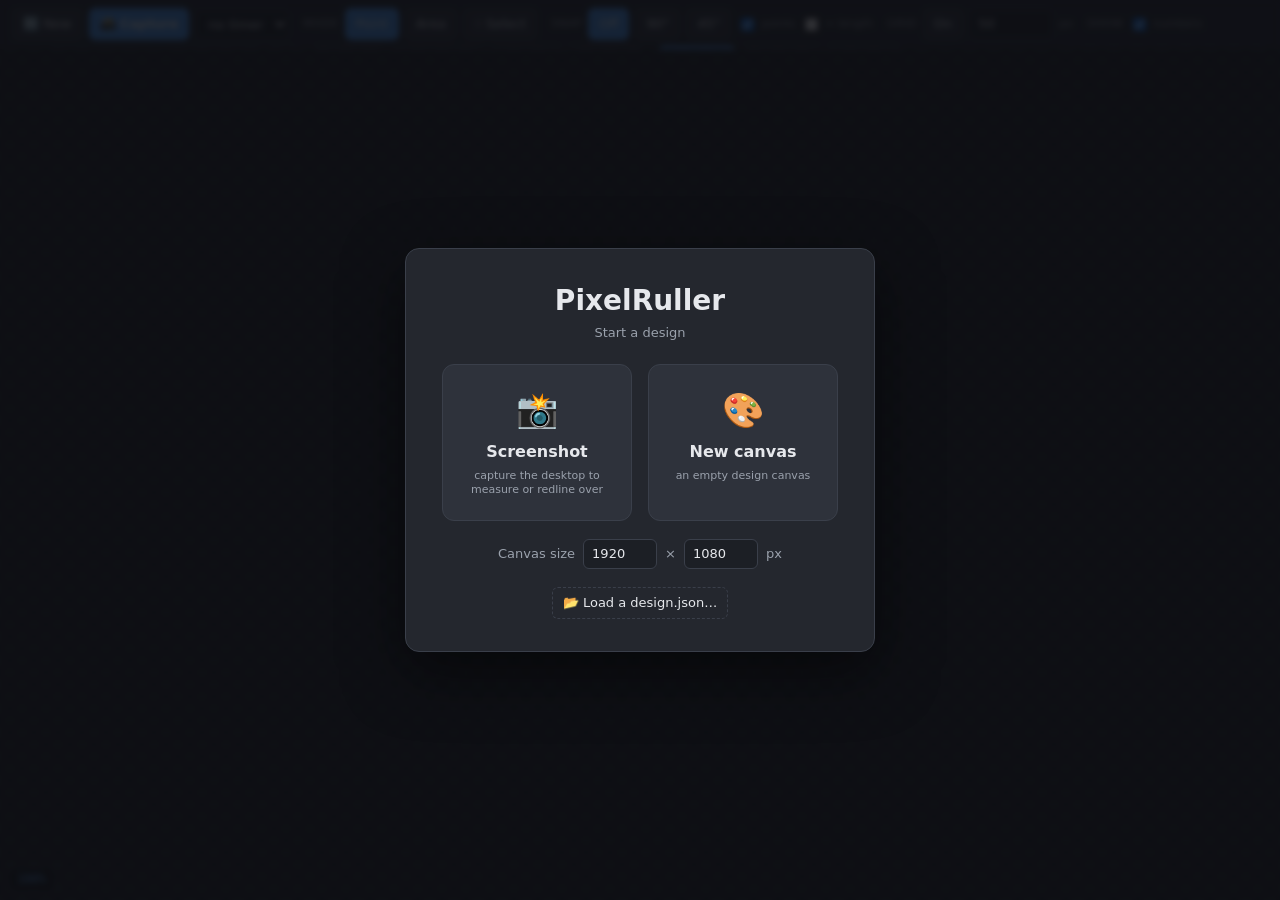
==== web/index.html @ 625cd787 "Release PixelRuller v0.0.1" ====
<!DOCTYPE html>
<html lang="en">
<head>
  <meta charset="UTF-8">
  <meta name="viewport" content="width=device-width, initial-scale=1.0">
  <title>PixelRuller</title>
  <link rel="stylesheet" href="style.css">
</head>
<body>
  <div id="toolbar">
    <div class="group">
      <button id="newDoc" title="Start over (screenshot / blank canvas)">🆕 New</button>
      <button id="capture" class="primary only-shot">📸 Capture</button>
      <select id="timer" class="only-shot" title="Delay before capture">
        <option value="0">no timer</option>
        <option value="3">3s</option>
        <option value="5">5s</option>
        <option value="10">10s</option>
      </select>
    </div>

    <div class="group" id="modeGroup" role="radiogroup" aria-label="Mode">
      <span class="label">Mode</span>
      <button class="mode active only-shot" data-mode="point">Point</button>
      <button class="mode only-shot" data-mode="area">Area</button>
      <button class="mode only-canvas" data-mode="rect">▭ Rect</button>
      <button class="mode only-canvas" data-mode="ellipse">◯ Ellipse</button>
      <button class="mode" data-mode="select">☝ Select</button>
      <button class="mode only-canvas" data-mode="move">✋ Move</button>
      <button class="mode only-canvas" data-mode="camera">📷 Camera</button>
    </div>

    <div class="group only-shot" role="radiogroup" aria-label="Snap">
      <span class="label">Snap</span>
      <button class="snap active" data-snap="off">Off</button>
      <button class="snap" data-snap="90">90°</button>
      <button class="snap" data-snap="45">45°</button>
      <label class="checkbox" title="Snap to existing points/corners"><input id="snapPoints" type="checkbox" checked> points</label>
      <label class="checkbox" title="While drawing, force each new segment to the length of the first one"><input id="eqLen" type="checkbox"> = length</label>
    </div>

    <div class="group" id="gridGroup">
      <span class="label">Grid</span>
      <button id="gridToggle">On</button>
      <input id="gridSpacing" type="number" min="2" max="500" step="1" value="50" title="Grid spacing (px)">
      <span class="unit">px</span>
    </div>

    <div class="group" id="showGroup">
      <span class="label">Show</span>
      <label class="checkbox"><input id="showNumbers" type="checkbox" checked> numbers</label>
    </div>

    <div class="group">
      <span class="label" id="nameGroupLabel">Area</span>
      <input id="areaName" type="text" placeholder="name" size="8">
      <input id="areaLabel" type="text" placeholder="label" size="8">
      <input id="areaColor" type="color" value="#ff3b30" title="Border / stroke color">
      <input id="fillColor" class="only-canvas" type="color" value="#4a9eff" title="Fill color">
      <label class="checkbox only-canvas" title="Corner roundness (px)">r <input id="radius" type="number" min="0" max="200" value="8" size="3" style="width:52px"></label>
    </div>

    <div class="group" id="actionGroup">
      <button id="finish" class="only-shot" title="Close/finish the current area (Enter)">✓ Finish</button>
      <button id="equalize" class="only-shot" title="Make all segments of the selected area the same length">≡ Equalize</button>
      <button id="copyBtn" class="only-canvas" title="Copy (Ctrl+C)">⧉ Copy</button>
      <button id="cutBtn" class="only-canvas" title="Cut (Ctrl+X)">✂ Cut</button>
      <button id="pasteBtn" class="only-canvas" title="Paste (Ctrl+V)">📋 Paste</button>
      <button id="deleteBtn" class="only-canvas" title="Delete selected (Del)">🗑 Delete</button>
      <button id="copyStyleBtn" class="only-canvas" title="Copy the selected element's style/properties">🖌 Style</button>
      <button id="pasteStyleBtn" class="only-canvas" title="Apply the copied style to the selection">🖌 Apply</button>
      <button id="groupBtn" class="only-canvas" title="Group selection (Ctrl+G)">▣ Group</button>
      <button id="makeWidgetBtn" class="only-canvas" title="Wrap 3+ selected elements as one editable composite">◈ Make Widget</button>
      <button id="enterWidgetBtn" class="only-canvas" title="Edit the selected composite's children">Enter</button>
      <button id="exitWidgetBtn" class="only-canvas" title="Leave composite editing">Exit</button>
      <button id="ungroupBtn" class="only-canvas" title="Ungroup section (Ctrl+Shift+G)">▢ Ungroup</button>
      <button id="undo" title="Undo (Ctrl+Z)">↶ Undo</button>
      <button id="clear" title="Remove everything">🧹 Clear</button>
    </div>

    <div class="group">
      <button id="save" class="primary" title="Save annotated image (Ctrl+S)">💾 Save</button>
      <button id="exportJson" title="Save the whole design as a JSON file (Ctrl+J)">{ } JSON</button>
      <button id="exportXml" class="only-canvas" title="Export the design as XML">&lt;/&gt; XML</button>
      <button id="exportCode" class="only-canvas" title="Export runnable nested HTML/CSS">&lt;/&gt; Code</button>
      <button id="flowText" class="only-canvas" title="Export a text flow-chart outline">▤ Flow</button>
      <button id="loadJson" title="Load a design.json file (Ctrl+O)">📂 Load</button>
      <label class="checkbox"><input id="autosave" type="checkbox"> auto-save areas</label>
    </div>

    <div class="group grow">
      <span id="coords" class="coords">—</span>
    </div>
  </div>

  <div id="stage">
    <canvas id="canvas"></canvas>
    <div id="hint" class="hint"></div>
    <div id="countdown" class="countdown"></div>
    <div id="distBox" class="distbox"></div>
    <div id="scaleBox" class="scalebox">100%</div>
    <button id="addWin" class="addwin only-canvas" title="Add the active toolkit window preset (new row)">＋</button>
  </div>

  <div id="bottomBar" class="bottombar">
    <div class="group only-canvas" id="paletteGroup">
      <span class="label">Theme</span>
      <select id="themeSel"></select>
      <div id="swatches" class="swatches" title="Click: fill · Right-click: border"></div>
      <button id="applyTheme" title="Apply this theme's colors to the whole design">🎨 Theme design</button>
    </div>
    <div class="group grow only-canvas" id="cmdGroup">
      <span class="label">cmd</span>
      <div class="cmd-wrap">
        <input id="cmdInput" type="text" placeholder='command… try "help"' spellcheck="false" autocomplete="off">
        <div id="cmdHist" class="cmd-hist" hidden></div>
      </div>
    </div>
  </div>

  <div id="library" class="library">
    <div class="lib-head">
      <span>Library</span>
      <button id="libCollapse" title="Collapse / expand">⟩</button>
    </div>
    <div class="lib-body">
      <div class="lib-cats">
        <button class="lib-cat active" data-cat="widgets">Widgets</button>
        <button class="lib-cat" data-cat="icons">Icons</button>
      </div>
      <div id="libToolkits" class="lib-toolkits">
        <button class="lib-tk active" data-tk="gtk4">GTK 4</button>
        <button class="lib-tk" data-tk="kde">KDE</button>
      </div>
      <input id="libSearch" class="lib-search" type="text" placeholder="search widgets…">
      <div id="libGrid" class="lib-grid" hidden></div>
      <div id="libWidgets" class="lib-widgets"></div>
    </div>
  </div>

  <div id="toast" class="toast"></div>

  <div id="start" class="start">
    <div class="start-card">
      <div class="start-title">PixelRuller</div>
      <div class="start-sub">Start a design</div>
      <div class="start-actions">
        <button id="startShot" class="start-btn">
          <span class="start-icon">📸</span>
          <span class="start-name">Screenshot</span>
          <span class="start-desc">capture the desktop to measure or redline over</span>
        </button>
        <button id="startBlank" class="start-btn">
          <span class="start-icon">🎨</span>
          <span class="start-name">New canvas</span>
          <span class="start-desc">an empty design canvas</span>
        </button>
      </div>
      <div class="start-row">
        Canvas size
        <input id="startW" type="number" min="1" value="1920"> ×
        <input id="startH" type="number" min="1" value="1080"> px
      </div>
      <div class="start-row">
        <button id="startLoad" class="start-load">📂 Load a design.json…</button>
      </div>
    </div>
  </div>

  <input id="fileInput" type="file" accept=".json,application/json" hidden>

  <div id="sidebar" class="sidebar">
    <div class="sb-head">
      <span>Panel</span>
      <button id="sbCollapse" title="Collapse / expand">⟨</button>
    </div>
    <div class="sb-body">
      <section class="pp-sec" id="toolsSec">
        <div class="pp-sec-head">Tools <span class="pp-caret">▾</span></div>
        <div class="pp-sec-body" id="toolsHost"></div>
      </section>
      <section class="pp-sec" id="treeSec">
        <div class="pp-sec-head">Elements <span class="pp-caret">▾</span></div>
        <div class="pp-sec-body pp-sec-flush" id="treeHost" title="Click: select · Drag: re-parent / reorder · ▲: bring to front"></div>
      </section>
  <div id="propPanel" class="proppanel empty">
    <div class="pp-head">
      <span id="ppTitle">Properties</span>
      <button id="ppClose" title="Deselect (Esc)">✕</button>
    </div>
    <div class="pp-empty">Select an element to edit its properties</div>
    <div class="pp-sections">
      <section class="pp-sec">
        <div class="pp-sec-head">Position &amp; size <span class="pp-caret">▾</span></div>
        <div class="pp-sec-body">
          <div class="pp-row">
            <label>X <input id="ppX" type="number"></label>
            <label>Y <input id="ppY" type="number"></label>
          </div>
          <div class="pp-row">
            <label>W <input id="ppW" type="number" min="1"></label>
            <label>H <input id="ppH" type="number" min="1"></label>
          </div>
          <label class="pp-check" title="Pinned / absolutely positioned (doesn't scroll with content)"><input id="ppFixed" type="checkbox"> Fixed position</label>
          <label class="pp-full">Parent
            <select id="ppParent"></select>
          </label>
          <div class="pp-kids" id="ppKids" hidden></div>
          <div class="pp-row">
            <label>Depth <input id="ppZ" type="number"></label>
            <button id="ppFront" type="button" title="Bring to front">▲ Front</button>
            <button id="ppBack" type="button" title="Send to back">▼ Back</button>
          </div>
        </div>
      </section>
      <section class="pp-sec">
        <div class="pp-sec-head">Layout sizing <span class="pp-caret">▾</span></div>
        <div class="pp-sec-body">
          <div class="pp-row">
            <label>Width
              <select id="ppSizeX"><option value="fixed">fixed</option><option value="fill">fill</option><option value="percent">percentage</option><option value="hug">hug content</option></select>
            </label>
            <label>Height
              <select id="ppSizeY"><option value="fixed">fixed</option><option value="fill">fill</option><option value="percent">percentage</option><option value="hug">hug content</option></select>
            </label>
          </div>
          <div class="pp-row">
            <label>Width % <input id="ppPercentW" type="number" min="0" max="100" step="0.1"></label>
            <label>Height % <input id="ppPercentH" type="number" min="0" max="100" step="0.1"></label>
          </div>
          <label>Grow weight <input id="ppGrow" type="number" min="0" step="0.1"></label>
          <div class="pp-row">
            <label>Min W <input id="ppMinW" type="number" min="0"></label>
            <label>Max W <input id="ppMaxW" type="number" min="0" placeholder="none"></label>
          </div>
          <div class="pp-row">
            <label>Min H <input id="ppMinH" type="number" min="0"></label>
            <label>Max H <input id="ppMaxH" type="number" min="0" placeholder="none"></label>
          </div>
          <div class="pp-row">
            <label>Column span <input id="ppColSpan" type="number" min="1"></label>
            <label>Row span <input id="ppRowSpan" type="number" min="1"></label>
          </div>
        </div>
      </section>
      <section class="pp-sec">
        <div class="pp-sec-head">Appearance <span class="pp-caret">▾</span></div>
        <div class="pp-sec-body">
          <label class="pp-check"><input id="ppFilled" type="checkbox"> Filled</label>
          <label class="pp-full">Fill <input id="ppFill" type="color"><button class="pp-copy" data-copy="ppFill" title="Copy color" tabindex="-1">⧉</button></label>
          <label class="pp-slider">Radius <input id="ppRadius" type="range" min="0" max="200" step="1"><span id="ppRadiusv" class="pp-val">0</span></label>
          <label class="pp-slider">Opacity <input id="ppOpacity" type="range" min="0" max="100" step="1"><span id="ppOpacityv" class="pp-val">100</span></label>
        </div>
      </section>
      <section class="pp-sec" id="ppCompositeSec" hidden>
        <div class="pp-sec-head">Composite frame <span class="pp-caret">▾</span></div>
        <div class="pp-sec-body">
          <div class="pp-note">Frame styling and corner clipping belong to the composite only; child styles and geometry stay independent.</div>
          <label class="pp-check"><input id="ppCornersLinked" type="checkbox" checked> Link all corners</label>
          <div class="pp-side-grid">
            <span class="pp-side-lbl">Radius</span>
            <label>TL <input id="ppRadiusTL" type="number" min="0"></label>
            <label>TR <input id="ppRadiusTR" type="number" min="0"></label>
            <label>BR <input id="ppRadiusBR" type="number" min="0"></label>
            <label>BL <input id="ppRadiusBL" type="number" min="0"></label>
          </div>
          <label>Resize
            <select id="ppResizeMode"><option value="reflow">frame / reflow children</option><option value="scale">scale everything</option></select>
          </label>
          <div class="pp-row"><button id="ppEnterComposite" type="button">Enter child editing</button><button id="ppExitComposite" type="button">Exit child editing</button></div>
        </div>
      </section>
      <section class="pp-sec">
        <div class="pp-sec-head">Border <span class="pp-caret">▾</span></div>
        <div class="pp-sec-body">
          <label class="pp-full">Color <input id="ppStroke" type="color"><button class="pp-copy" data-copy="ppStroke" title="Copy color" tabindex="-1">⧉</button></label>
          <label class="pp-slider">Width <input id="ppStrokeW" type="range" min="0" max="20" step="1"><span id="ppStrokeWv" class="pp-val">1</span></label>
          <label class="pp-slider">Opacity <input id="ppStrokeO" type="range" min="0" max="100" step="1"><span id="ppStrokeOv" class="pp-val">100</span></label>
        </div>
      </section>
      <section class="pp-sec">
        <div class="pp-sec-head">Spacing <span class="pp-caret">▾</span></div>
        <div class="pp-sec-body">
          <div class="pp-side-grid">
            <span class="pp-side-lbl">Margin</span>
            <label>T <input id="ppMarT" type="number" min="0"></label>
            <label>R <input id="ppMarR" type="number" min="0"></label>
            <label>B <input id="ppMarB" type="number" min="0"></label>
            <label>L <input id="ppMarL" type="number" min="0"></label>
          </div>
          <div class="pp-side-grid">
            <span class="pp-side-lbl">Padding</span>
            <label>T <input id="ppPadT" type="number" min="0"></label>
            <label>R <input id="ppPadR" type="number" min="0"></label>
            <label>B <input id="ppPadB" type="number" min="0"></label>
            <label>L <input id="ppPadL" type="number" min="0"></label>
          </div>
        </div>
      </section>
      <section class="pp-sec">
        <div class="pp-sec-head">Text <span class="pp-caret">▾</span></div>
        <div class="pp-sec-body">
          <label class="pp-full">Text <input id="ppText" type="text"></label>
          <label class="pp-slider">Font <input id="ppFont" type="range" min="6" max="96" step="1"><span id="ppFontv" class="pp-val">14</span></label>
          <div class="pp-row">
            <label>Align H
              <select id="ppAlignH"><option value="left">left</option><option value="center" selected>center</option><option value="right">right</option></select>
            </label>
            <label>Align V
              <select id="ppAlignV"><option value="top">top</option><option value="middle" selected>middle</option><option value="bottom">bottom</option></select>
            </label>
          </div>
          <label class="pp-full">Text color <input id="ppTextColor" type="color"><button class="pp-copy" data-copy="ppTextColor" title="Copy color" tabindex="-1">⧉</button></label>
        </div>
      </section>
      <section class="pp-sec" id="ppIconSec" hidden>
        <div class="pp-sec-head">Icon / SVG <span class="pp-caret">▾</span></div>
        <div class="pp-sec-body">
          <label class="pp-full">Asset
            <select id="ppIcon"><option value="">None</option></select>
          </label>
          <label class="pp-slider">Size <input id="ppIconSize" type="range" min="8" max="128" step="1"><span id="ppIconSizev" class="pp-val">18</span></label>
          <label class="pp-full">Placement
            <select id="ppIconPosition">
              <option value="left">left of text</option>
              <option value="right">right of text</option>
              <option value="top">above text</option>
              <option value="bottom">below text</option>
              <option value="only">icon only</option>
            </select>
          </label>
          <label>Gap <input id="ppIconGap" type="number" min="0" max="64"></label>
          <div class="pp-note">The widget's fill remains its background. Clear Text or choose icon only for controls such as a hamburger button.</div>
        </div>
      </section>
      <section class="pp-sec" id="ppStateSec">
        <div class="pp-sec-head">State <span class="pp-caret">▾</span></div>
        <div class="pp-sec-body">
          <label class="pp-check" id="ppStateBoolRow"><input id="ppStateBool" type="checkbox"> <span id="ppStateBoolLbl">Checked</span></label>
          <label class="pp-slider" id="ppStateValRow">Value <input id="ppStateVal" type="range" min="0" max="100" step="1"><span id="ppStateValv" class="pp-val">0</span></label>
          <label id="ppStateCountRow">Rows <input id="ppStateCount" type="number" min="0" max="50"></label>
          <label class="pp-check" id="ppScrollBindRow"><input id="ppScrollBind" type="checkbox"> Bind to parent scrolling</label>
        </div>
      </section>
      <section class="pp-sec" id="ppLayoutSec">
        <div class="pp-sec-head">Layout <span class="pp-caret">▾</span></div>
        <div class="pp-sec-body">
          <label>Layout
            <select id="ppLayout"><option value="none">none</option><option value="vertical">vertical</option><option value="horizontal">horizontal</option><option value="table">table</option></select>
          </label>
          <label>Align
            <select id="ppAlign"><option value="left">left</option><option value="center">center</option><option value="right">right</option></select>
          </label>
          <label>Gap <input id="ppGap" type="number" min="0"></label>
          <label>Columns <input id="ppCols" type="number" min="1"></label>
          <label class="pp-check"><input id="ppWrap" type="checkbox"> Wrap children</label>
          <label>Overflow
            <select id="ppOverflow"><option value="visible">visible</option><option value="clip">clip</option><option value="scroll">scroll</option></select>
          </label>
          <div class="pp-row" id="ppScrollRow">
            <label>Scroll X <input id="ppScrollX" type="number" min="0"></label>
            <label>Scroll Y <input id="ppScrollY" type="number" min="0"></label>
          </div>
          <button id="ppArrange" type="button">⤢ Arrange children</button>
        </div>
      </section>
      <section class="pp-sec">
        <div class="pp-sec-head">Name <span class="pp-caret">▾</span></div>
        <div class="pp-sec-body">
          <label class="pp-full">Name <input id="ppName" type="text"></label>
        </div>
      </section>
    </div>
  </div>
    </div>
  </div>

  <script src="app.js"></script>
</body>
</html>
---- web/style.css ----
:root {
  --bg: #1a1c20;
  --panel: #24272e;
  --panel-hi: #2e323b;
  --border: #3a3f4a;
  --text: #e6e8ec;
  --muted: #9aa1ac;
  --accent: #4a9eff;
  --accent-hi: #61abff;
}

* { box-sizing: border-box; }

/* The hidden attribute must win over display rules (grid/flex) on panels. */
[hidden] { display: none !important; }

/* Mode-specific tool visibility (set on <body> by applyModeUI). */
body.mode-canvas .only-shot { display: none !important; }
body.mode-shot .only-canvas { display: none !important; }
/* Before any document exists, hide canvas-only tools by default. */
body:not(.mode-canvas) .only-canvas { display: none; }

/* Bottom options bar (creation mode): grid/show-numbers/etc. live here. */
.bottombar {
  position: absolute;
  left: 0; right: 0; bottom: 0;
  height: 44px;
  display: none;
  align-items: center;
  gap: 6px 14px;
  padding: 6px 12px;
  background: var(--panel);
  border-top: 1px solid var(--border);
  z-index: 4;
  overflow: visible; /* the command history pops up above the bar */
}
body.mode-canvas .bottombar { display: flex; right: 210px; }
body.mode-canvas #stage { bottom: 44px; right: 210px; }
body.mode-canvas.lib-collapsed .bottombar { right: 34px; }
body.mode-canvas.lib-collapsed #stage { right: 34px; }

/* Right Library panel (creation mode) */
.library {
  position: absolute;
  top: 49px; right: 0; bottom: 0;
  width: 210px;
  display: none;
  flex-direction: column;
  background: var(--panel);
  border-left: 1px solid var(--border);
  z-index: 4;
}
body.mode-canvas .library { display: flex; }
body.lib-collapsed .library { width: 34px; }
body.lib-collapsed .lib-body { display: none; }

.lib-head {
  display: flex;
  align-items: center;
  justify-content: space-between;
  padding: 8px 10px;
  font-weight: 600;
  border-bottom: 1px solid var(--border);
}
.lib-head button { padding: 2px 8px; }
body.lib-collapsed .lib-head span { display: none; }

.lib-body { display: flex; flex-direction: column; min-height: 0; flex: 1; }
.lib-cats { display: flex; gap: 6px; padding: 8px 10px 0; }
.lib-cat { font-size: 12px; padding: 4px 10px; }
.lib-search { margin: 8px 10px; }
.lib-grid {
  flex: 1;
  overflow-y: auto;
  display: grid;
  grid-template-columns: repeat(3, 1fr);
  gap: 6px;
  padding: 0 10px 10px;
  align-content: start;
}
.lib-item {
  aspect-ratio: 1;
  display: flex;
  align-items: center;
  justify-content: center;
  padding: 6px;
  background: var(--panel-hi);
  border: 1px solid var(--border);
  border-radius: 6px;
  cursor: pointer;
}
.lib-item:hover { border-color: var(--accent); }
.lib-item img { max-width: 100%; max-height: 100%; pointer-events: none; }
.lib-item.hidden { display: none; }

.lib-toolkits { display: flex; gap: 6px; padding: 8px 10px 0; }
.lib-tk { font-size: 12px; padding: 3px 10px; }
.lib-widgets {
  flex: 1;
  overflow-y: auto;
  padding: 8px 10px 10px;
  display: flex;
  flex-direction: column;
  gap: 6px;
}
.lib-widget { text-align: left; padding: 8px 10px; width: 100%; }
.lib-widget:hover { border-color: var(--accent); }
.lib-widget[draggable="true"] { cursor: grab; }
.lib-widget[draggable="true"]:active { cursor: grabbing; }
.lib-preset { border-color: color-mix(in srgb, var(--accent) 55%, var(--border)); }
canvas.library-drop { outline: 2px solid var(--accent); outline-offset: -3px; }

.lib-wsec { margin-bottom: 4px; }
.lib-wsec-head {
  display: flex;
  align-items: center;
  justify-content: space-between;
  padding: 6px 4px;
  font-size: 11px;
  text-transform: uppercase;
  letter-spacing: 0.04em;
  color: var(--muted);
  cursor: pointer;
  user-select: none;
}
.lib-wsec-head:hover { color: var(--text); }
.lib-wsec-body { display: flex; flex-direction: column; gap: 6px; }
.lib-wsec.collapsed .pp-caret { transform: rotate(-90deg); display: inline-block; }
.lib-wsec.collapsed .lib-wsec-body { display: none; }

html, body {
  margin: 0;
  height: 100%;
  background: var(--bg);
  color: var(--text);
  font: 13px/1.4 system-ui, "Segoe UI", sans-serif;
  overflow: hidden;
}

#toolbar {
  display: flex;
  flex-wrap: wrap;
  align-items: center;
  gap: 6px 14px;
  padding: 8px 12px;
  background: var(--panel);
  border-bottom: 1px solid var(--border);
  user-select: none;
}

.group {
  display: flex;
  align-items: center;
  gap: 6px;
}

.group.grow { flex: 1; justify-content: flex-end; }

.label {
  color: var(--muted);
  font-size: 11px;
  text-transform: uppercase;
  letter-spacing: 0.04em;
}

.unit { color: var(--muted); font-size: 11px; }

button {
  background: var(--panel-hi);
  color: var(--text);
  border: 1px solid var(--border);
  border-radius: 6px;
  padding: 6px 10px;
  cursor: pointer;
  font: inherit;
}

button:hover { background: #383d47; }
button:active { transform: translateY(1px); }

button.active {
  background: var(--accent);
  border-color: var(--accent);
  color: #fff;
}

button.primary {
  background: var(--accent);
  border-color: var(--accent);
  color: #fff;
  font-weight: 600;
}
button.primary:hover { background: var(--accent-hi); }

input[type="text"], input[type="number"] {
  background: #1c1f25;
  color: var(--text);
  border: 1px solid var(--border);
  border-radius: 6px;
  padding: 5px 8px;
  font: inherit;
}

select {
  background: #1c1f25;
  color: var(--text);
  border: 1px solid var(--border);
  border-radius: 6px;
  padding: 5px 8px;
  font: inherit;
  cursor: pointer;
}

input[type="color"] {
  width: 30px;
  height: 30px;
  padding: 2px;
  border: 1px solid var(--border);
  border-radius: 6px;
  background: #1c1f25;
  cursor: pointer;
}

.checkbox {
  display: flex;
  align-items: center;
  gap: 4px;
  color: var(--muted);
  font-size: 11px;
  cursor: pointer;
}

.coords {
  font-family: ui-monospace, "Cascadia Code", monospace;
  font-size: 13px;
  color: var(--accent-hi);
  background: #14161a;
  padding: 5px 10px;
  border-radius: 6px;
  border: 1px solid var(--border);
  min-width: 200px;
  text-align: right;
}

#stage {
  position: absolute;
  inset: 49px 0 0 0;
  overflow: hidden;
  background:
    repeating-conic-gradient(#202329 0% 25%, #1a1c20 0% 50%) 50% / 24px 24px;
}

#canvas {
  position: absolute;
  top: 0;
  left: 0;
  cursor: none;
}

.hint {
  position: absolute;
  left: 50%;
  top: 40%;
  transform: translate(-50%, -50%);
  color: var(--muted);
  font-size: 15px;
  text-align: center;
  pointer-events: none;
  max-width: 460px;
}

.countdown {
  position: absolute;
  inset: 0;
  display: none;
  align-items: center;
  justify-content: center;
  font-size: 20vh;
  font-weight: 700;
  color: rgba(255, 255, 255, 0.9);
  text-shadow: 0 4px 30px rgba(0, 0, 0, 0.7);
  background: rgba(10, 12, 16, 0.35);
  pointer-events: none;
  z-index: 5;
}

.countdown.show { display: flex; }

/* AutoCAD-style typed-distance box that follows the cursor */
.distbox {
  position: absolute;
  display: none;
  background: #0d0f12;
  border: 1px solid var(--accent);
  color: var(--accent-hi);
  font-family: ui-monospace, "Cascadia Code", monospace;
  font-size: 13px;
  padding: 4px 8px;
  border-radius: 6px;
  pointer-events: none;
  z-index: 6;
}

.distbox.show { display: block; }

/* Zoom / scale readout at the bottom-left of the stage */
.scalebox {
  position: absolute;
  left: 8px;
  bottom: 8px;
  background: rgba(13, 15, 18, 0.82);
  color: var(--accent-hi);
  border: 1px solid var(--border);
  font-family: ui-monospace, "Cascadia Code", monospace;
  font-size: 12px;
  padding: 3px 8px;
  border-radius: 6px;
  pointer-events: none;
  z-index: 5;
}

.toast {
  position: absolute;
  bottom: 22px;
  left: 50%;
  transform: translateX(-50%) translateY(20px);
  background: #0d0f12;
  color: var(--text);
  border: 1px solid var(--border);
  padding: 10px 16px;
  border-radius: 8px;
  opacity: 0;
  transition: opacity 0.2s, transform 0.2s;
  pointer-events: none;
  max-width: 80vw;
  z-index: 14;
}

/* Canvas notifications belong above the 44px bottom toolbar, inside the
   usable design area, with enough breathing room to read both surfaces. */
body.mode-canvas .toast { bottom: 58px; }

.toast.show {
  opacity: 1;
  transform: translateX(-50%) translateY(0);
}

.toast.error { border-color: #ff5b52; }

/* Left sidebar (creation mode): Tools category + element Properties, docked. */
.sidebar {
  position: absolute;
  top: 49px; left: 0; bottom: 0;
  width: 300px;
  display: none;
  flex-direction: column;
  background: var(--panel);
  border-right: 1px solid var(--border);
  z-index: 4;
}
body.mode-canvas .sidebar { display: flex; }
body.sb-collapsed .sidebar { width: 34px; }
body.sb-collapsed .sb-body { display: none; }
body.sb-collapsed .sb-head span { display: none; }
body.mode-canvas #stage { left: 300px; }
body.mode-canvas .bottombar { left: 300px; }
body.mode-canvas.sb-collapsed #stage { left: 34px; }
body.mode-canvas.sb-collapsed .bottombar { left: 34px; }

.sb-head {
  display: flex;
  align-items: center;
  justify-content: space-between;
  padding: 8px 10px;
  font-weight: 600;
  border-bottom: 1px solid var(--border);
}
.sb-head button { padding: 2px 8px; }
.sb-body { display: flex; flex-direction: column; min-height: 0; flex: 1; overflow-y: auto; }

/* Tool groups relocated into the sidebar wrap as an icon-ish grid. */
#toolsHost { flex-direction: row; flex-wrap: wrap; gap: 6px; }
#toolsHost .group { display: flex; flex-wrap: wrap; gap: 6px; }
#toolsHost .group > .label { flex-basis: 100%; }

/* Elements tree: full hierarchy, visible even when z hides something. */
.pp-sec-flush { padding: 0 0 4px !important; gap: 0 !important; }
#treeHost { max-height: 32vh; overflow-y: auto; }
.tree-row {
  display: flex;
  align-items: center;
  gap: 6px;
  padding: 3px 8px;
  font-size: 12px;
  cursor: pointer;
  user-select: none;
}
.tree-row:hover { background: var(--panel-hi); }
.tree-row.active { background: rgba(74, 158, 255, 0.18); }
.tree-row.editing { box-shadow: inset 3px 0 0 #b084ff; }
.tree-row.dragover { outline: 1px dashed var(--accent); outline-offset: -1px; }
.tree-name { flex: 1; overflow: hidden; text-overflow: ellipsis; white-space: nowrap; }
.tree-meta { font-size: 10px; color: var(--muted); font-family: ui-monospace, monospace; flex: none; }
.tree-front {
  padding: 0 5px;
  background: transparent;
  border: none;
  color: var(--muted);
  font-size: 11px;
  flex: none;
}
.tree-front:hover { color: var(--accent-hi); background: transparent; }
.proppanel { border-top: 1px solid var(--border); }
.pp-empty { padding: 14px 12px; font-size: 12px; color: var(--muted); display: none; }
.pp-kids { font-size: 11px; color: var(--muted); }

/* Per-side margin/padding grid: label + T R B L inputs. */
.pp-side-grid { display: flex; align-items: center; gap: 4px; }
.pp-side-grid .pp-side-lbl { font-size: 11px; color: var(--muted); width: 52px; flex: none; }
.pp-side-grid label { flex: 1; min-width: 0; gap: 3px; }
.pp-side-grid input[type="number"] { width: 100%; min-width: 0; padding: 3px 4px; }

/* Theme palette (bottom bar) */
.swatches { display: flex; gap: 4px; align-items: center; }
.swatch {
  width: 20px; height: 20px;
  border-radius: 5px;
  border: 1px solid var(--border);
  cursor: pointer;
  flex: none;
}
.swatch:hover { border-color: var(--accent); }

/* Command line (bottom bar) + history popup */
.cmd-wrap { position: relative; flex: 1; min-width: 160px; }
#cmdInput {
  width: 100%;
  font-family: ui-monospace, monospace;
  font-size: 12px;
}
.cmd-hist {
  position: absolute;
  bottom: calc(100% + 6px);
  left: 0; right: 0;
  background: var(--panel);
  border: 1px solid var(--border);
  border-radius: 8px;
  box-shadow: 0 -8px 30px rgba(0, 0, 0, 0.45);
  max-height: 220px;
  overflow-y: auto;
  z-index: 12;
}
.cmd-line {
  display: flex;
  justify-content: space-between;
  gap: 10px;
  padding: 5px 10px;
  font-family: ui-monospace, monospace;
  font-size: 11px;
  cursor: pointer;
  white-space: nowrap;
}
.cmd-line:hover { background: var(--panel-hi); }
.cmd-line em { color: var(--muted); font-style: normal; overflow: hidden; text-overflow: ellipsis; }
.cmd-line.err em { color: #ff7b63; }
.proppanel.empty .pp-empty { display: block; }
.proppanel.empty .pp-sections { display: none; }

.pp-head {
  display: flex;
  align-items: center;
  justify-content: space-between;
  padding: 8px 12px;
  background: var(--panel-hi);
  border-bottom: 1px solid var(--border);
  font-weight: 600;
}

.pp-head button {
  padding: 2px 8px;
  background: transparent;
  border: none;
  color: var(--muted);
  font-size: 15px;
}
.pp-head button:hover { color: var(--text); background: transparent; }

.pp-sections { overflow-y: visible; }
.pp-sec { border-bottom: 1px solid var(--border); }
.pp-sec-head {
  display: flex;
  align-items: center;
  justify-content: space-between;
  padding: 7px 12px;
  font-size: 11px;
  text-transform: uppercase;
  letter-spacing: 0.04em;
  color: var(--muted);
  cursor: pointer;
  user-select: none;
}
.pp-sec-head:hover { color: var(--text); }
.pp-caret { transition: transform 0.1s; }
.pp-sec.collapsed .pp-caret { transform: rotate(-90deg); }
.pp-sec.collapsed .pp-sec-body { display: none; }
.pp-sec-body { padding: 4px 12px 10px; display: flex; flex-direction: column; gap: 8px; }
/* Single column: every field stacks one under the other (fits the narrow panel). */
.pp-row { display: flex; flex-direction: column; gap: 8px; align-items: stretch; }
.proppanel label { justify-content: space-between; }
.pp-check { color: var(--text) !important; }
.pp-slider { display: flex; align-items: center; gap: 8px; }
.pp-slider input[type="range"] { flex: 1; min-width: 0; accent-color: var(--accent); }
.pp-val {
  min-width: 30px;
  text-align: right;
  font-family: ui-monospace, monospace;
  color: var(--accent-hi);
  cursor: text;
}
.pp-val:hover { text-decoration: underline; }
.pp-val-edit {
  width: 52px !important;
  flex: none !important;
  padding: 1px 4px !important;
  font-family: ui-monospace, monospace;
  text-align: right;
}
.pp-copy {
  padding: 2px 7px;
  flex: none;
  font-size: 12px;
}
.proppanel select {
  flex: 1;
  min-width: 0;
  background: #1c1f25;
  color: var(--text);
  border: 1px solid var(--border);
  border-radius: 5px;
  padding: 3px 4px;
  font: inherit;
}
.proppanel label {
  display: flex;
  align-items: center;
  gap: 6px;
  font-size: 11px;
  color: var(--muted);
  flex: 1;
}
.proppanel label.pp-full { width: 100%; }
.pp-note { color: var(--muted); font-size: 11px; line-height: 1.35; }
.proppanel input[type="text"], .proppanel input[type="number"] {
  flex: 1;
  min-width: 0;
  background: #1c1f25;
  color: var(--text);
  border: 1px solid var(--border);
  border-radius: 5px;
  padding: 4px 6px;
  font: inherit;
}
.proppanel input[type="color"] {
  width: 100%;
  height: 26px;
  padding: 2px;
  border: 1px solid var(--border);
  border-radius: 5px;
  background: #1c1f25;
}

/* Floating "+" — add a window to a new row (creation mode). */
.addwin {
  position: absolute;
  right: 18px; bottom: 18px;
  width: 44px; height: 44px;
  border-radius: 50%;
  font-size: 22px;
  line-height: 1;
  background: var(--accent);
  color: #fff;
  border: none;
  box-shadow: 0 6px 20px rgba(0, 0, 0, 0.45);
  z-index: 5;
}
.addwin:hover { background: var(--accent-hi); }

/* Start-mode chooser */
.start {
  position: absolute;
  inset: 0;
  display: flex;
  align-items: center;
  justify-content: center;
  background: rgba(12, 14, 18, 0.85);
  backdrop-filter: blur(3px);
  z-index: 20;
}

.start.hidden { display: none; }

.start-card {
  background: var(--panel);
  border: 1px solid var(--border);
  border-radius: 14px;
  padding: 32px 36px;
  text-align: center;
  box-shadow: 0 20px 60px rgba(0, 0, 0, 0.5);
}

.start-title { font-size: 28px; font-weight: 700; }
.start-sub { color: var(--muted); margin: 4px 0 22px; }

.start-actions { display: flex; gap: 16px; }

.start-btn {
  display: flex;
  flex-direction: column;
  align-items: center;
  gap: 6px;
  width: 190px;
  padding: 22px 16px;
  background: var(--panel-hi);
  border: 1px solid var(--border);
  border-radius: 12px;
  cursor: pointer;
}

.start-btn:hover { border-color: var(--accent); background: #333945; }
.start-icon { font-size: 34px; }
.start-name { font-size: 16px; font-weight: 600; }
.start-desc { font-size: 11px; color: var(--muted); line-height: 1.3; }

.start-row {
  margin-top: 18px;
  color: var(--muted);
  font-size: 13px;
  display: flex;
  align-items: center;
  justify-content: center;
  gap: 8px;
}

.start-row input[type="number"] { width: 74px; }

.start-load {
  background: transparent;
  border: 1px dashed var(--border);
  color: var(--text);
}
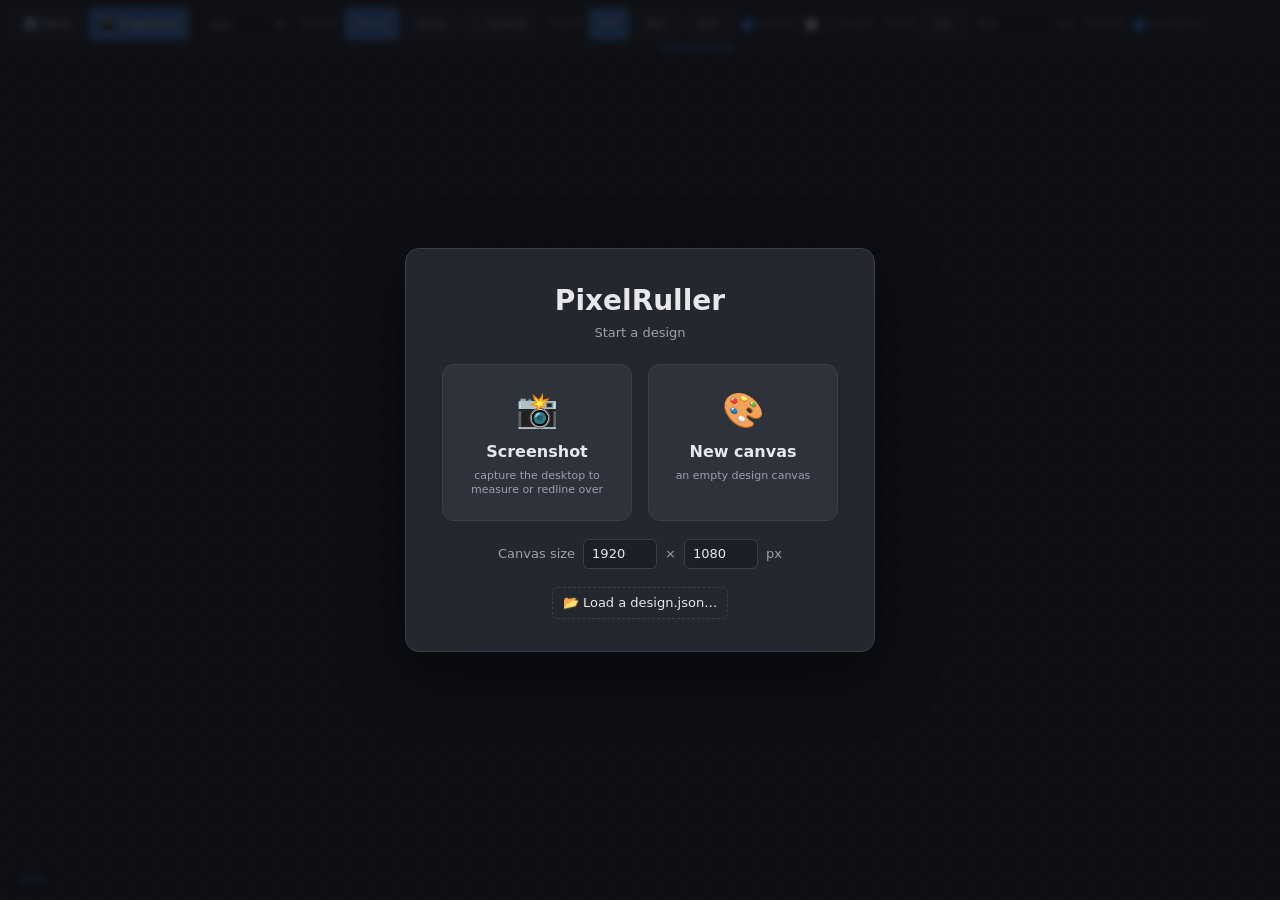
==== commit 2a06620a: "Default captures to ten seconds" ====
--- a/web/index.html
+++ b/web/index.html
@@ -15,7 +15,7 @@
         <option value="0">no timer</option>
         <option value="3">3s</option>
         <option value="5">5s</option>
-        <option value="10">10s</option>
+        <option value="10" selected>10s</option>
       </select>
     </div>
 
@@ -99,7 +99,7 @@
     <div id="countdown" class="countdown"></div>
     <div id="distBox" class="distbox"></div>
     <div id="scaleBox" class="scalebox">100%</div>
-    <button id="addWin" class="addwin only-canvas" title="Add the active toolkit window preset (new row)">＋</button>
+    <button id="addWin" class="addwin only-canvas" title="Add an empty window or a responsive variant">＋</button>
   </div>
 
   <div id="bottomBar" class="bottombar">
@@ -139,6 +139,45 @@
   </div>
 
   <div id="toast" class="toast"></div>
+
+  <div id="windowDialog" class="window-dialog" hidden>
+    <form id="windowForm" class="window-card">
+      <div class="window-card-head">
+        <div>
+          <div class="window-card-title">Add window</div>
+          <div class="window-card-sub">Create another visible stage for this interface.</div>
+        </div>
+        <button id="windowCancelX" type="button" class="window-close" aria-label="Close">✕</button>
+      </div>
+      <div class="window-modes" role="radiogroup" aria-label="Window source">
+        <label><input type="radio" name="windowMode" value="copy" checked> Duplicate existing</label>
+        <label><input type="radio" name="windowMode" value="empty"> New empty window</label>
+      </div>
+      <label id="windowSourceRow" class="window-field">Existing window
+        <select id="windowSource"></select>
+      </label>
+      <label id="windowToolkitRow" class="window-field" hidden>Toolkit
+        <select id="windowToolkit">
+          <option value="gtk4">GTK 4</option>
+          <option value="kde">KDE</option>
+        </select>
+      </label>
+      <label class="window-field">Stage name
+        <input id="windowName" type="text" value="Responsive variant" placeholder="Compact, Loading, Complete…">
+      </label>
+      <div class="window-size">
+        <label>Width <input id="windowWidth" type="number" min="160" value="600"></label>
+        <span>×</span>
+        <label>Height <input id="windowHeight" type="number" min="120" value="400"></label>
+        <span>px</span>
+      </div>
+      <div class="window-note">Duplicating copies the complete widget tree. Relative layouts reflow at the new size.</div>
+      <div class="window-actions">
+        <button id="windowCancel" type="button">Cancel</button>
+        <button type="submit" class="primary">Add window</button>
+      </div>
+    </form>
+  </div>
 
   <div id="start" class="start">
     <div class="start-card">
--- a/web/style.css
+++ b/web/style.css
@@ -585,6 +585,63 @@
 }
 .addwin:hover { background: var(--accent-hi); }
 
+/* New-window chooser: empty toolkit frame or a complete responsive/state copy. */
+.window-dialog {
+  position: fixed;
+  inset: 0;
+  z-index: 30;
+  display: flex;
+  align-items: center;
+  justify-content: center;
+  padding: 24px;
+  background: rgba(9, 11, 15, 0.72);
+  backdrop-filter: blur(4px);
+}
+.window-card {
+  width: min(460px, 100%);
+  display: grid;
+  gap: 16px;
+  padding: 22px;
+  color: var(--text);
+  background: var(--panel);
+  border: 1px solid var(--border);
+  border-radius: 14px;
+  box-shadow: 0 22px 70px rgba(0, 0, 0, 0.55);
+}
+.window-card-head, .window-actions, .window-size, .window-modes {
+  display: flex;
+  align-items: center;
+}
+.window-card-head { justify-content: space-between; gap: 16px; }
+.window-card-title { font-size: 20px; font-weight: 700; }
+.window-card-sub, .window-note { margin-top: 4px; color: var(--muted); font-size: 12px; line-height: 1.45; }
+.window-close { align-self: flex-start; padding: 4px 8px; }
+.window-modes { gap: 10px; }
+.window-modes label {
+  flex: 1;
+  padding: 10px;
+  border: 1px solid var(--border);
+  border-radius: 8px;
+  cursor: pointer;
+}
+.window-field { display: grid; gap: 6px; color: var(--muted); font-size: 12px; }
+.window-field input, .window-field select, .window-size input {
+  width: 100%;
+  padding: 8px 10px;
+  color: var(--text);
+  background: #1c1f25;
+  border: 1px solid var(--border);
+  border-radius: 6px;
+}
+.window-size { gap: 10px; color: var(--muted); }
+.window-size label { flex: 1; display: grid; gap: 6px; font-size: 12px; }
+.window-actions { justify-content: flex-end; gap: 8px; }
+.window-actions button { padding: 8px 14px; }
+
+@media (max-width: 620px) {
+  .window-modes { flex-direction: column; align-items: stretch; }
+}
+
 /* Start-mode chooser */
 .start {
   position: absolute;
